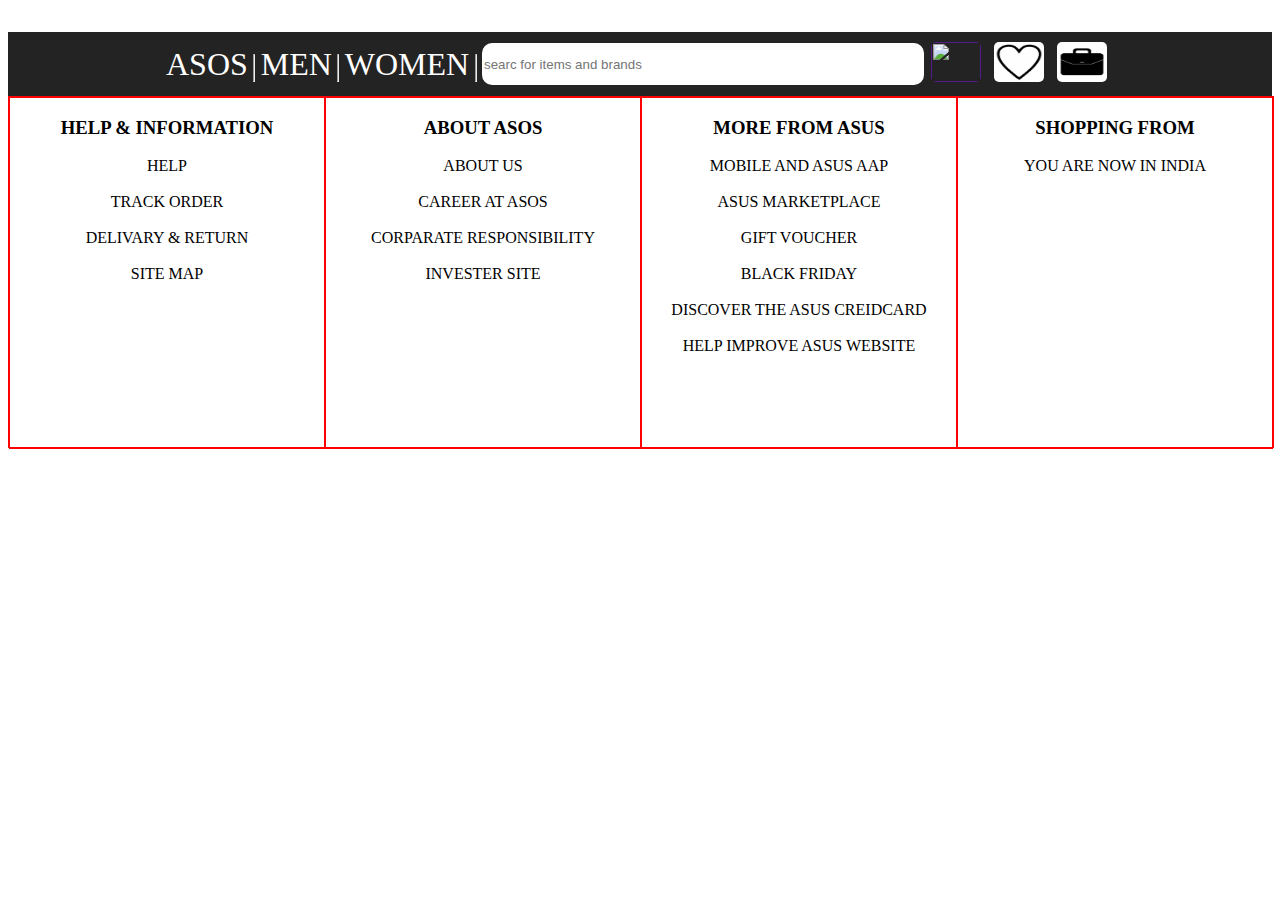
==== index.html @ aa911058 "cs file add" ====
<!DOCTYPE html>
<html lang="en">
<head>
    <meta charset="UTF-8">
    <meta name="viewport" content="width=device-width, initial-scale=1.0">
    <title>Asos</title>
    <link rel="stylesheet" href="index.css"> 
</head>
<body>
        <div class="navbar">
           <div class="left-box">
            <div><a href="">ASOS</a></div><hr>
            <div><a href="">MEN</a></div><hr>
            <div><a href="">WOMEN</a></div><hr>
           </div>
           <div class="mid-box">
            <input type=" search" placeholder="searc for items and brands">
            
           </div>
           <div class="right-box">
            <a href=""><img src="https://encrypted-tbn0.gstatic.com/images?q=tbn:ANd9GcR66MuTg97ao9aAybtQ_Hfcjvxc7QK0PF50YA&usqp=CAU" alt=""></a>
            <a href=""><img src="[data-uri]" alt=""></a>
            <a href=""><img src="[data-uri]" alt=""></a>
           </div>
        </div>
        <div class="futter">
            <div>
                <h3>HELP & INFORMATION</h3>
                <P>HELP <br><br>TRACK ORDER <br><br> DELIVARY & RETURN <br><br> SITE MAP</P>
            </div>
            <div>
                <h3>ABOUT ASOS</h3>
                <p>ABOUT US <br> <br> CAREER AT ASOS <br><br>CORPARATE RESPONSIBILITY <br><br> INVESTER SITE</p>
            </div>
            <div>
                <h3>MORE FROM ASUS</h3>
                <P> MOBILE AND ASUS AAP<br><br>ASUS MARKETPLACE <br><br>GIFT VOUCHER <br><br>BLACK FRIDAY <br><br>DISCOVER THE ASUS CREIDCARD <br><br>HELP IMPROVE ASUS WEBSITE <br><br></P>
            </div>
            <div>
                <H3>SHOPPING FROM</H3>
                <P>YOU ARE NOW IN INDIA</P>
            </div>
        </div>
</body>
</html>
---- index.css ----
.navbar{
    margin-top: 2rem;
    margin-left: 0%;
    padding-left: 0%;
   /* border: 1px solid red;*/
    height: 4rem;
    width: 100%;
    background-color:rgb(36, 35, 35);
    display: flex;
    align-items: center;
    justify-content: center;
}
 .left-box{
    margin-top: 8px;
    display: flex;
    width: 25%;
    height: 70%;
   /* border: 1px solid white;*/
        
 }
.left-box>div>a{
    
    color: white;
    text-decoration: none;
    font-size: 32px;
   
}
.mid-box{
    width: 35%;
  /*  border:1px solid red ;*/
    display: flex;
    align-items: center;
}
.mid-box>input{
    height: 40px;
    width: 100%;
    border: 0px;
    border-radius: 10px;
    
}
.right-box{
    display: flex;
    justify-content: space-around;
    width: 15%;
 /*   border: 1px solid white;*/
}
.right-box>a>img{
    height: 40px;
    width: 50px;
    border-radius: 5px;
}
.futter{
    width: 100%;
    height: 350px;
    border: 1px solid red;
    display: flex;
}
.futter>div{
    width: 25%;
    border: 1px solid red;
    height: 100%;
    text-align: center;
}
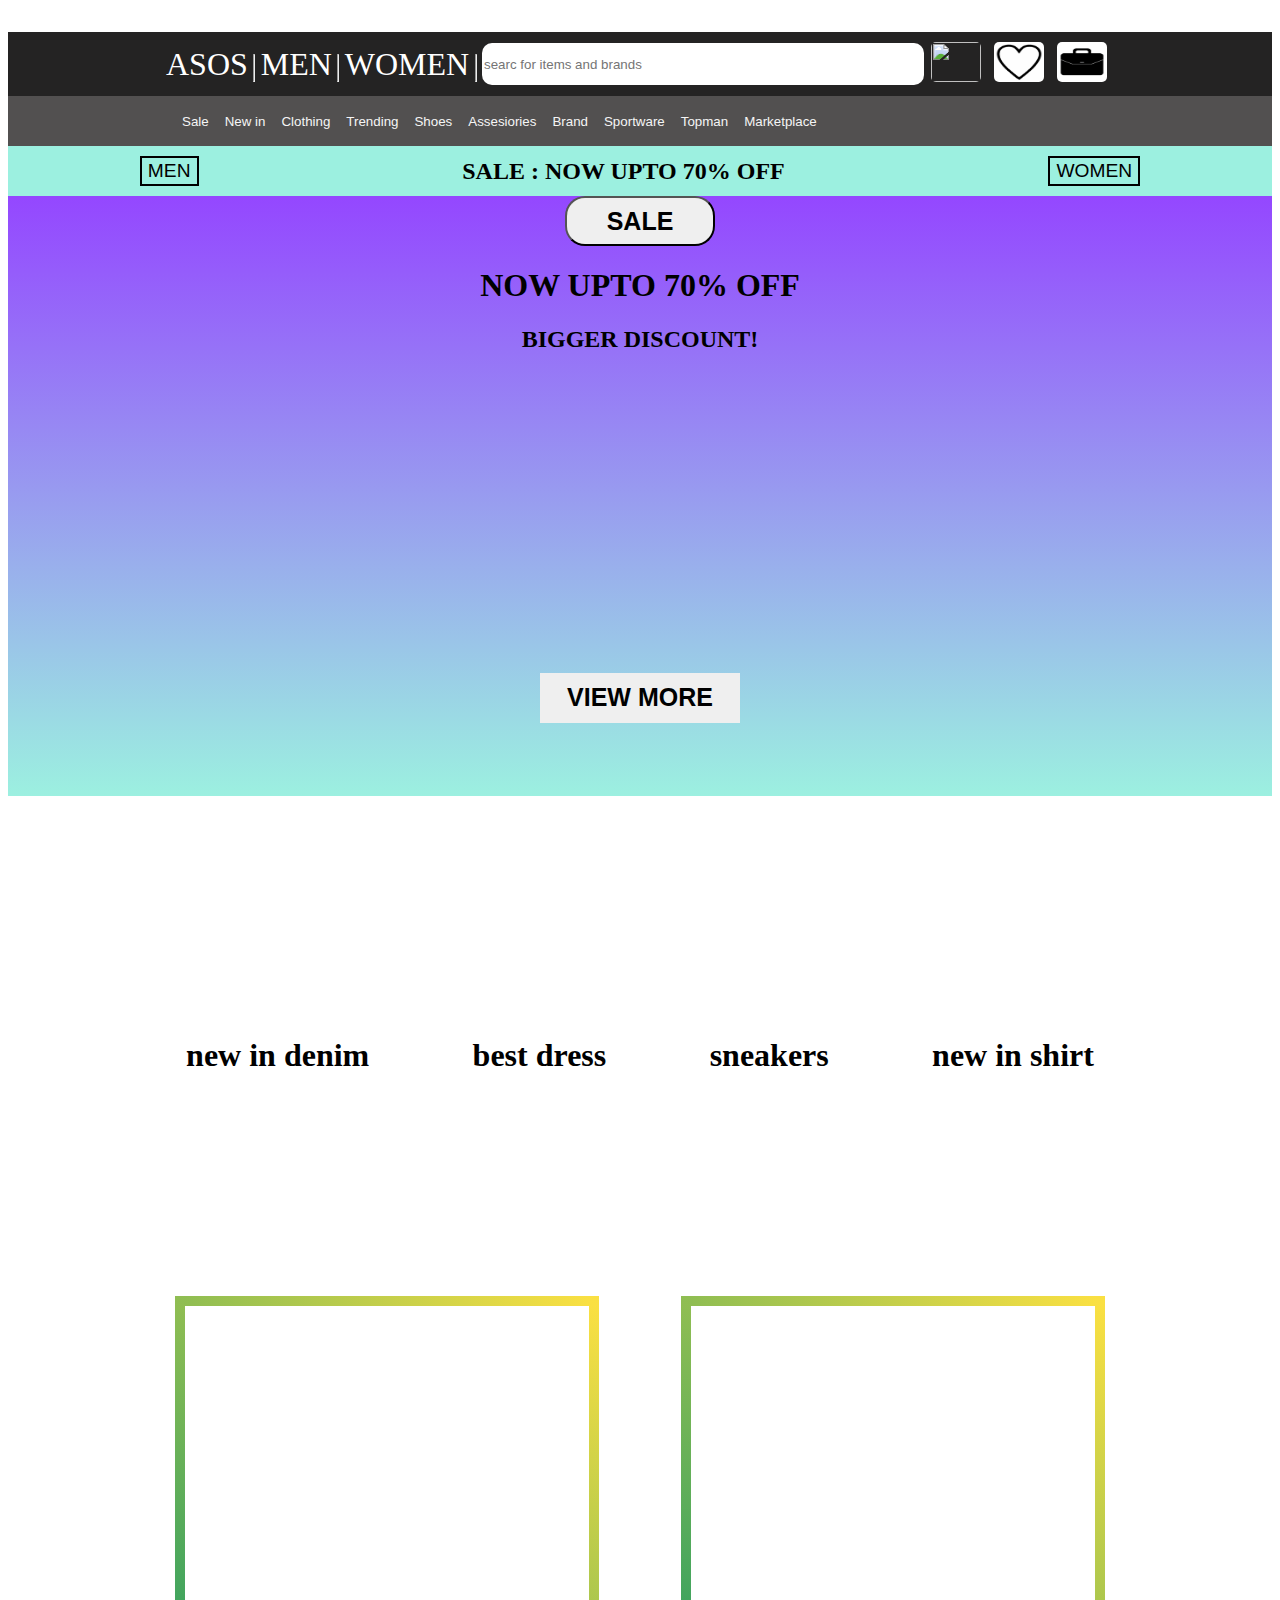
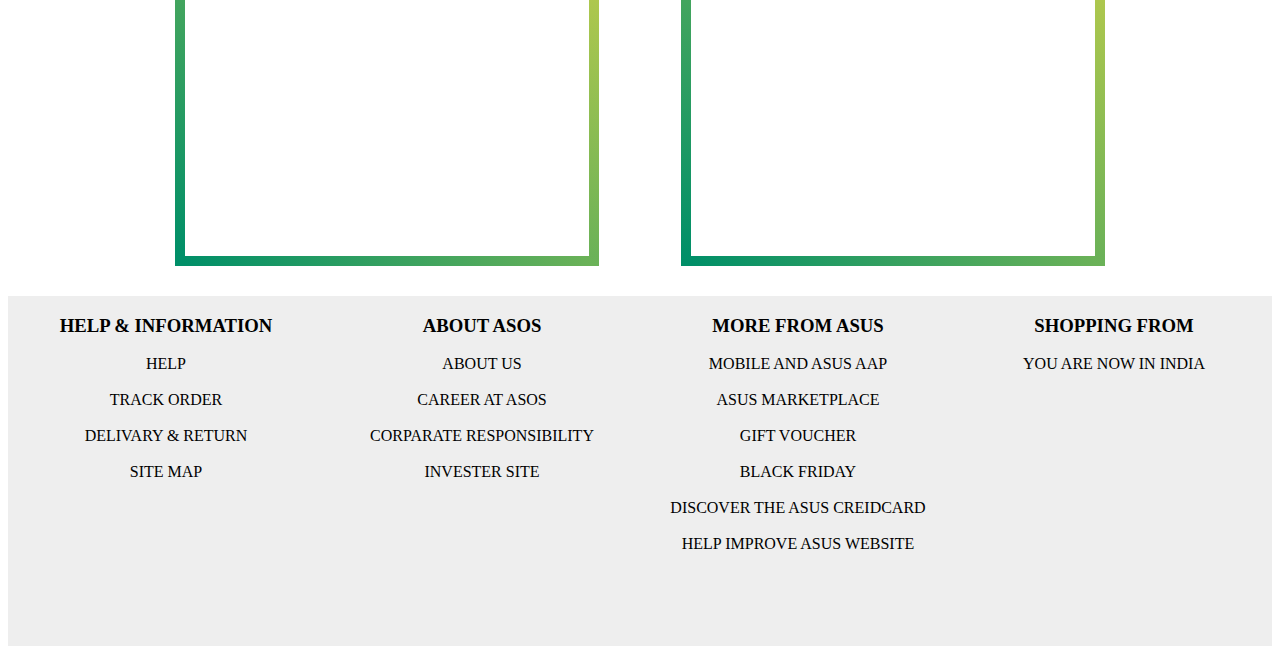
==== commit f1a8ce14: "final file" ====
--- a/index.html
+++ b/index.html
@@ -9,20 +9,71 @@
 <body>
         <div class="navbar">
            <div class="left-box">
-            <div><a href="">ASOS</a></div><hr>
-            <div><a href="">MEN</a></div><hr>
-            <div><a href="">WOMEN</a></div><hr>
+            <div><a href="men.html">ASOS</a></div><hr>
+            <div><a href="men.html">MEN</a></div><hr>
+            <div><a href="women.html">WOMEN</a></div><hr>
            </div>
            <div class="mid-box">
             <input type=" search" placeholder="searc for items and brands">
             
            </div>
            <div class="right-box">
-            <a href=""><img src="https://encrypted-tbn0.gstatic.com/images?q=tbn:ANd9GcR66MuTg97ao9aAybtQ_Hfcjvxc7QK0PF50YA&usqp=CAU" alt=""></a>
-            <a href=""><img src="[data-uri]" alt=""></a>
-            <a href=""><img src="[data-uri]" alt=""></a>
+            <a href="signup.html"><img src="https://encrypted-tbn0.gstatic.com/images?q=tbn:ANd9GcR66MuTg97ao9aAybtQ_Hfcjvxc7QK0PF50YA&usqp=CAU" alt=""></a>
+            <a href="signup.html"><img src="[data-uri]" alt=""></a>
+            <a href="signup.html"><img src="[data-uri]" alt=""></a>
            </div>
         </div>
+        <div class="buttons"> &nbsp;&emsp;&emsp;&emsp;&emsp;&emsp;&emsp;&emsp;&emsp;&emsp;&emsp;
+            <button>Sale</button>
+            <button>New in</button>
+            <button>Clothing</button>
+            <button>Trending</button>
+            <button>Shoes</button>
+            <button>Assesiories</button>
+            <button>Brand</button>
+            <button>Sportware</button>
+            <button>Topman</button>
+            <button>Marketplace</button>
+        </div>
+        <div class="addver">
+            <button>MEN</button>
+            <h2>SALE : NOW UPTO 70% OFF</h2>
+            <button>WOMEN</button>
+        </div>
+<div class="men-page">
+    <div>
+        <button>SALE</button>
+        <h1>NOW UPTO 70% OFF</h1>
+        <h2>BIGGER DISCOUNT!</h2>
+    </div>
+    <div class="top-product">
+        <a href=""><img src="https://images.asos-media.com/products/adidas-originals-superstar-xlg-trainers-in-collegiate-burgundy/205087142-1-burgundy?$n_640w$&wid=513&fit=constrain" alt=""></a>
+        <a href=""><img src="https://images.asos-media.com/products/asos-design-oversized-hoodie-in-dark-green-with-photographic-outdoors-print-sleeve-embroidery/205016511-2?$n_640w$&wid=513&fit=constrain" alt=""></a>
+        <a href=""><img src="https://images.asos-media.com/products/bershka-washed-wide-cargo-in-grey/205557595-1-grey?$n_640w$&wid=513&fit=constrain" alt=""></a>
+        <a href=""><img src="https://images.asos-media.com/products/asos-design-oversized-t-shirt-in-red-with-back-cocktail-print/205462914-1-red?$n_640w$&wid=513&fit=constrain" alt=""></a>
+        <a href=""><img src="https://images.asos-media.com/groups/asos-design-slim-boxy-suit-in-gray/205976081-group-1?$n_640w$&wid=513&fit=constrain" alt=""></a>
+    </div>
+    <button>VIEW MORE</button>
+</div>
+<div class="bottm-product">
+    <a href=""><img src="https://content.asos-media.com/-/media/homepages/mw/2024/april/02-gbl/mw_global_denim_moment_870x1110.jpg" alt=""><h1>new in denim</h1></a>
+    <a href=""><img src="https://content.asos-media.com/-/media/homepages/mw/2024/april/02-gbl/2024_homepage_moment_ww_best-dressed_870x1110_mw.jpg" alt=""><h1>best dress</h1></a>
+    <a href=""><img src="https://content.asos-media.com/-/media/homepages/mw/2024/april/02-gbl/mw_global_summer_trainers_moment_870x1110.jpg" alt="">
+    <h1>sneakers</h1></a>
+    <a href=""><img src="https://content.asos-media.com/-/media/homepages/mw/2024/april/02-gbl/mw_global_shirts_moment_870x1110.jpg" alt="">
+    <h1>new in shirt</h1></a>   
+</div>
+<div class="show-product">
+    <div><img src="https://images.asos-media.com/products/asos-design-short-sleeve-boxy-oversized-poplin-shirt-in-dark-green/205533198-2?$n_960w$&wid=952&fit=constrain" alt=""></div>
+    <div><img src="https://images.asos-media.com/products/asos-design-co-ord-cropped-boxy-harrington-jacket-in-bleached-ecru/205666514-2?$n_480w$&wid=476&fit=constrain" alt=""></div>
+</div>
+
+</div>
+
+
+
+
+
         <div class="futter">
             <div>
                 <h3>HELP & INFORMATION</h3>
--- a/index.css
+++ b/index.css
@@ -50,14 +50,131 @@
     border-radius: 5px;
 }
 .futter{
+    background: #eee;
     width: 100%;
     height: 350px;
-    border: 1px solid red;
+    /*border: 1px solid red;*/
     display: flex;
 }
 .futter>div{
     width: 25%;
-    border: 1px solid red;
+  /*  border: 1px solid red;*/
     height: 100%;
     text-align: center;
-}+}
+.buttons{
+    background: #525050;;
+    height:;
+    
+}
+.buttons>button{
+    height: 50px;
+    background: #525050;
+    border: none;
+    color: whitesmoke;
+    
+}
+.buttons>button:hover  {
+    background-color: #eee;
+    color: black;
+  }
+  .addver{
+    height: 50px;
+    width: 100%;
+   /* border: 1px solid red;*/
+    background-color: rgb(156, 240, 224);
+    display: flex;
+    justify-content: space-around;
+    align-items: center;
+  }
+  .addver>button{
+    border: 2px solid black;
+    height: 30px;
+    font-size: larger;
+    background-color:  rgb(156, 240, 224);
+    
+  }
+  .addver>button:hover{
+    cursor: pointer;
+  }
+.men-page{
+    height: 600px;
+   /* flexible-banner-background-gradient: linear-gradient(0deg, #9CF0E0 0%, #9447FF 100%);*/
+  /*  --flexible-banner-background-gradient: linear-gradient(0deg, #9CF0E0 0%, #9447FF 100%);*/
+  background-image: linear-gradient( #9447FF 0%,#9CF0E0 100%);
+  text-align: center;
+}
+.men-page>div>button{
+    height: 50px;
+    width: 150px;
+    font-size: 25px;
+    font-weight: bolder;
+    border-radius: 20px;
+}
+.men-page>div>button:hover{
+    cursor: pointer;
+}
+.top-product{
+    height: 300px;
+    /*border: 1px solid red;*/
+    width: 85%;
+    margin: auto;
+    display: flex;
+    align-items: center;
+    justify-content: space-around;
+}
+.top-product>a>img{
+    height: 250px;
+}
+.men-page>button{
+    height: 50px;
+    width: 200px;
+    font-size: 25px;
+    font-weight: bolder;
+    border: none;
+}
+.men-page>button:hover{
+    cursor: pointer;
+}
+.bottm-product{
+    margin: auto;
+    height: 500px;
+    width: 80%;
+  /*  border: 1px solid red;*/
+    display: flex;
+    align-items: center;
+    justify-content: space-around;
+    
+}
+.bottm-product>a>img{
+    height: 350px;
+}
+.bottm-product>a>h1{
+    text-align: center;
+    
+}
+.bottm-product>a{
+    text-decoration: none;
+    color: black;
+}
+.show-product{
+    margin: auto;
+    height: 600px;
+    width:80%;
+    display: flex;
+    justify-content: space-around;
+} 
+.show-product>div{
+    display: flex;
+    flex-direction: row;
+    align-items: center;
+    justify-content: center;
+    height: 550px;
+    width: 40%;
+    border: 10px solid;
+border-image: linear-gradient(45deg, rgb(0, 143, 104), rgb(250, 224, 66)) 1;
+}
+.show-product>div>img{
+    height: 450px;
+    
+}
